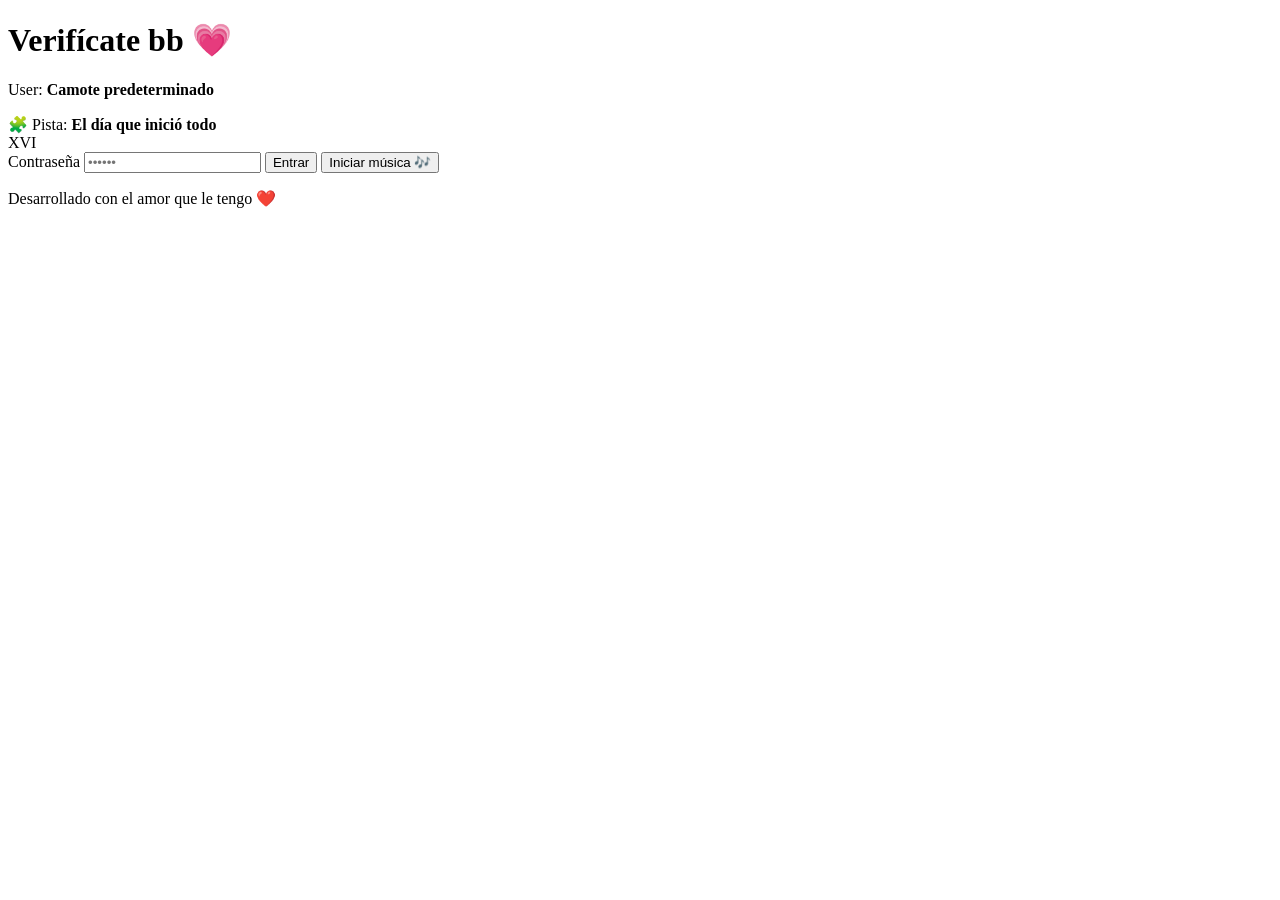
==== amorcito-site/index.html @ eb525b22 "Create  index.html" ====
<!doctype html>
<html lang="es">
<head>
  <meta charset="utf-8" />
  <meta name="viewport" content="width=device-width,initial-scale=1" />
  <title>Verifícate bb</title>
  <link rel="stylesheet" href="assets/css/styles.css" />
</head>
<body class="hearts-bg">
  <div class="wrap">
    <div class="card glow">
      <h1 class="title">Verifícate bb 💗</h1>

      <p class="subtitle">User: <b>Camote predeterminado</b></p>

      <div class="hint">
        <div>🧩 Pista: <b>El día que inició todo</b></div>
        <div class="roman">XVI</div>
      </div>

      <div class="form">
        <label class="label" for="pass1">Contraseña</label>
        <input id="pass1" class="input" type="password" placeholder="••••••" autocomplete="off" />
        <button id="btnLogin" class="btn primary">Entrar</button>
        <button id="btnStartMusic" class="btn">Iniciar música 🎶</button>
        <p id="msg" class="msg"></p>
      </div>
    </div>

    <footer class="footer">
      Desarrollado con el amor que le tengo ❤️
    </footer>
  </div>

  <audio id="introAudio" src="assets/music/intro.mp3" preload="auto" loop></audio>

  <script src="assets/js/app.js"></script>
  <script>
    LoveApp.initLoginPage({
      correctPass: "16-04-25",
      next: "home.html",
      audioId: "introAudio",
      passInputId: "pass1",
      loginBtnId: "btnLogin",
      startMusicBtnId: "btnStartMusic",
      msgId: "msg"
    });
  </script>
</body>
</html>
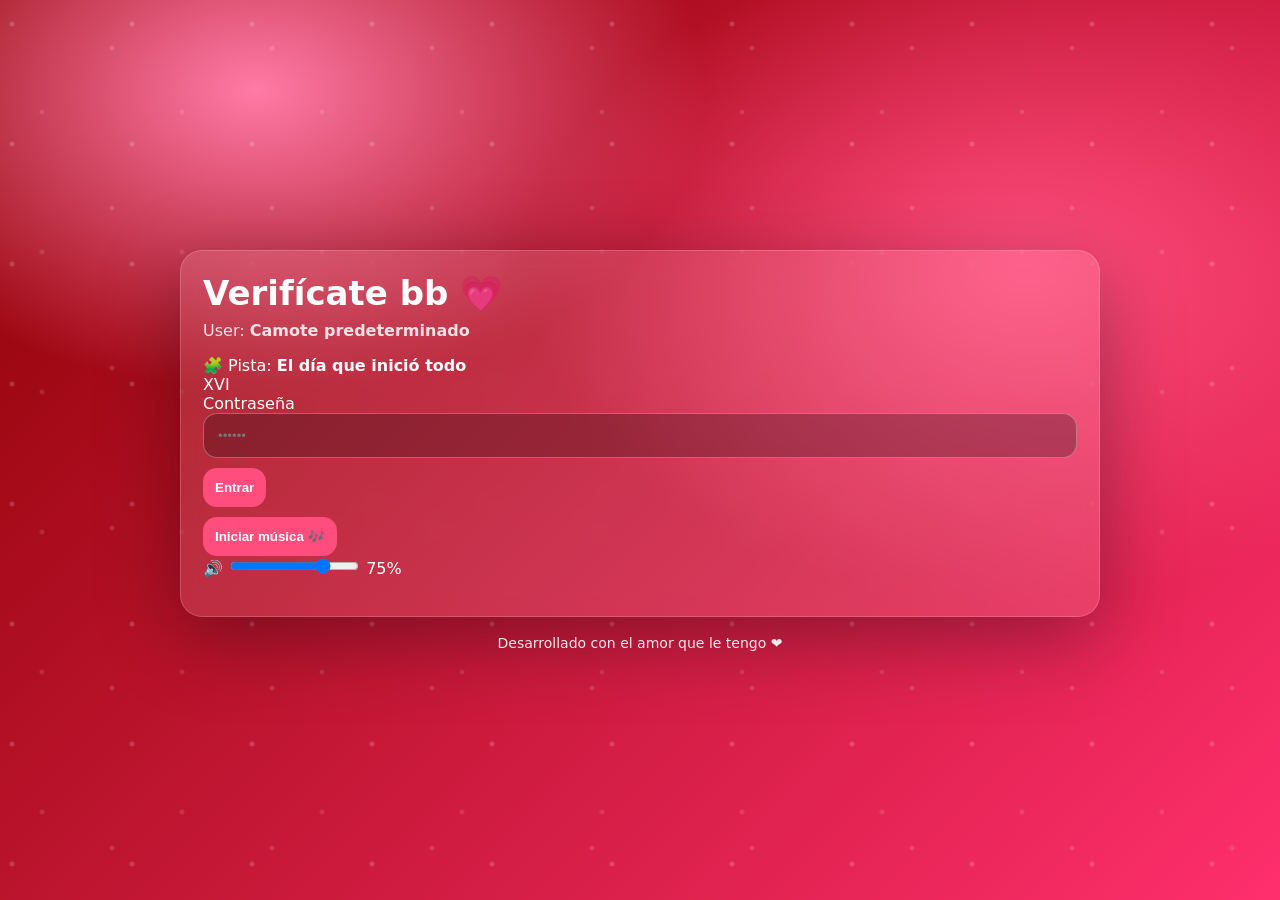
==== commit 01bf9668: "Update index.html" ====
--- a/amorcito-site/index.html
+++ b/amorcito-site/index.html
@@ -6,6 +6,7 @@
   <title>Verifícate bb</title>
   <link rel="stylesheet" href="assets/css/styles.css" />
 </head>
+
 <body class="hearts-bg">
   <div class="wrap">
     <div class="card glow">
@@ -21,8 +22,20 @@
       <div class="form">
         <label class="label" for="pass1">Contraseña</label>
         <input id="pass1" class="input" type="password" placeholder="••••••" autocomplete="off" />
+
         <button id="btnLogin" class="btn primary">Entrar</button>
-        <button id="btnStartMusic" class="btn">Iniciar música 🎶</button>
+
+        <!-- Música + Volumen -->
+        <div class="audioBox">
+          <button id="btnStartMusic" class="btn">Iniciar música 🎶</button>
+
+          <div class="volRow">
+            <span>🔊</span>
+            <input id="vol" type="range" min="0" max="100" value="75" />
+            <span id="volLabel">75%</span>
+          </div>
+        </div>
+
         <p id="msg" class="msg"></p>
       </div>
     </div>
@@ -32,18 +45,20 @@
     </footer>
   </div>
 
-  <audio id="introAudio" src="assets/music/intro.mp3" preload="auto" loop></audio>
+  <!-- AUDIO LOGIN (Loco tu forma de ser) -->
+  <audio id="bgAudio" src="assets/music/login.mp3" preload="auto" loop></audio>
 
   <script src="assets/js/app.js"></script>
   <script>
-    LoveApp.initLoginPage({
-      correctPass: "16-04-25",
-      next: "home.html",
-      audioId: "introAudio",
-      passInputId: "pass1",
-      loginBtnId: "btnLogin",
-      startMusicBtnId: "btnStartMusic",
-      msgId: "msg"
+    // 1) Volumen 75% + slider + botón
+    LoveApp.initMusicUI("bgAudio", "btnStartMusic", "vol", "volLabel");
+
+    // 2) Login
+    LoveApp.initLogin();
+
+    // 3) Cuando aprieta "Entrar", intentamos reproducir también (por si no tocó el botón)
+    document.getElementById("btnLogin").addEventListener("click", () => {
+      try { document.getElementById("bgAudio").play(); } catch(e) {}
     });
   </script>
 </body>
--- a/amorcito-site/assets/css/styles.css
+++ b/amorcito-site/assets/css/styles.css
@@ -0,0 +1,95 @@
+/* ===== CONFIG GENERAL ===== */
+:root{
+  --bg1:#8b0000;
+  --bg2:#ff2f6d;
+  --card: rgba(255,255,255,.12);
+  --stroke: rgba(255,255,255,.18);
+  --txt: #fff;
+  --muted: rgba(255,255,255,.85);
+  --shadow: 0 20px 80px rgba(0,0,0,.35);
+}
+
+*{box-sizing:border-box}
+html,body{height:100%}
+body{
+  margin:0;
+  font-family: system-ui, -apple-system, Segoe UI, Roboto, Arial, sans-serif;
+  color:var(--txt);
+  background:
+    radial-gradient(900px 600px at 20% 10%, #ff7aa6 0%, transparent 50%),
+    radial-gradient(900px 600px at 80% 30%, #ff4d7d 0%, transparent 55%),
+    linear-gradient(135deg, var(--bg1), var(--bg2));
+  overflow-x:hidden;
+}
+
+/* ===== FONDO CON CORAZONES ===== */
+.hearts-bg::before{
+  content:"";
+  position:fixed;
+  inset:0;
+  background-image:
+    radial-gradient(circle at 10% 20%, rgba(255,255,255,.18) 0 2px, transparent 3px),
+    radial-gradient(circle at 70% 30%, rgba(255,255,255,.14) 0 2px, transparent 3px),
+    radial-gradient(circle at 30% 80%, rgba(255,255,255,.12) 0 2px, transparent 3px);
+  background-size:120px 120px,160px 160px,140px 140px;
+  pointer-events:none;
+}
+
+/* ===== CONTENEDOR ===== */
+.wrap{
+  min-height:100%;
+  display:flex;
+  flex-direction:column;
+  align-items:center;
+  justify-content:center;
+  padding:28px;
+}
+
+/* ===== TARJETA ===== */
+.card{
+  width:min(920px,94vw);
+  background:var(--card);
+  border:1px solid var(--stroke);
+  border-radius:22px;
+  box-shadow:var(--shadow);
+  padding:22px;
+  backdrop-filter:blur(10px);
+}
+
+.title{
+  margin:0 0 8px;
+  font-size:34px;
+}
+.subtitle{
+  margin:0 0 16px;
+  color:var(--muted);
+}
+
+/* ===== INPUTS Y BOTONES ===== */
+.input{
+  width:100%;
+  padding:14px;
+  border-radius:14px;
+  border:1px solid rgba(255,255,255,.3);
+  background:rgba(0,0,0,.25);
+  color:white;
+}
+
+.btn{
+  margin-top:10px;
+  padding:12px;
+  border-radius:14px;
+  border:none;
+  background:#ff4d7d;
+  color:white;
+  font-weight:700;
+  cursor:pointer;
+}
+.btn:hover{background:#ff2f6d}
+
+/* ===== FOOTER ===== */
+.footer{
+  margin-top:18px;
+  font-size:14px;
+  opacity:.9;
+}
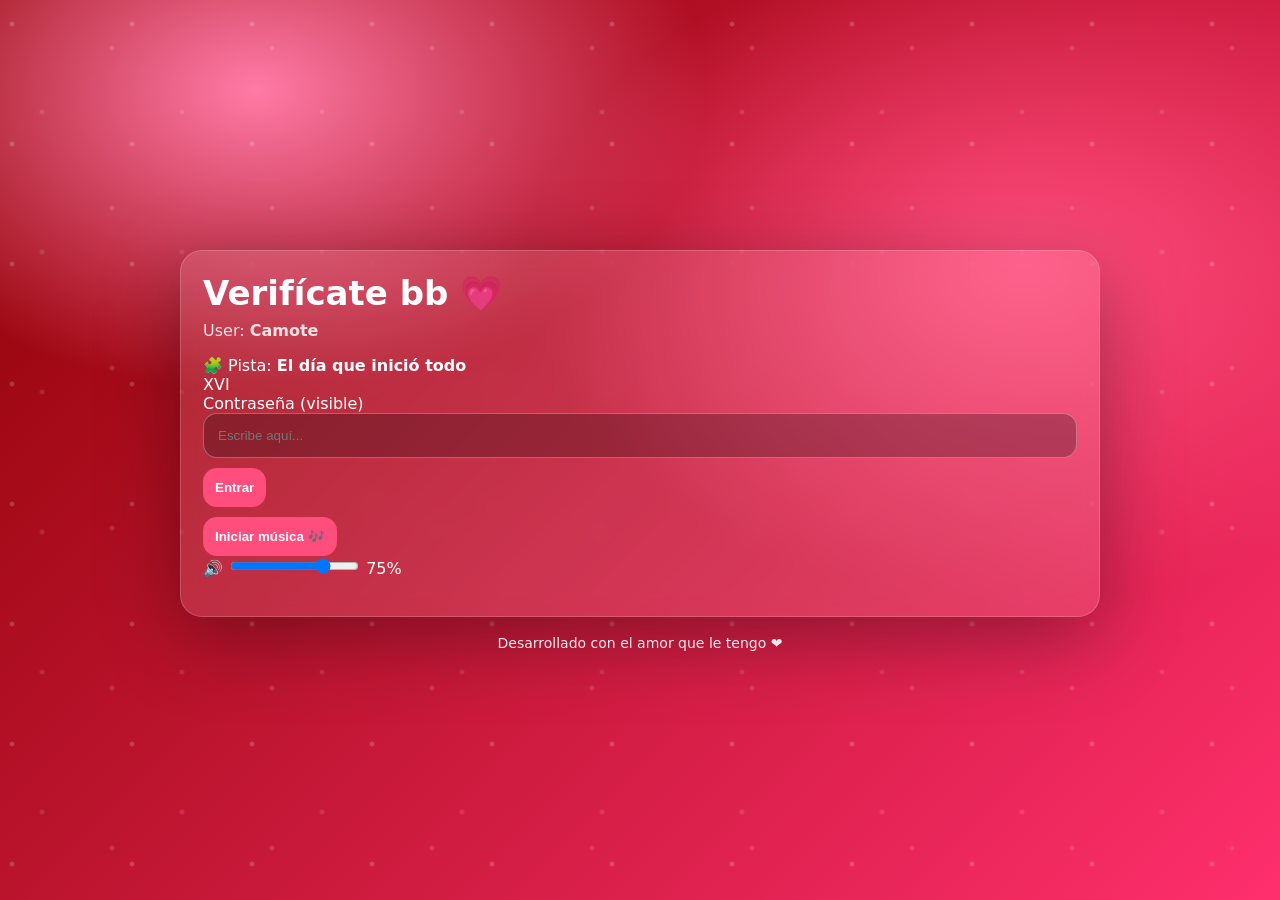
==== commit 5c113aee: "Update index.html" ====
--- a/amorcito-site/index.html
+++ b/amorcito-site/index.html
@@ -12,7 +12,7 @@
     <div class="card glow">
       <h1 class="title">Verifícate bb 💗</h1>
 
-      <p class="subtitle">User: <b>Camote predeterminado</b></p>
+      <p class="subtitle">User: <b>Camote</b></p>
 
       <div class="hint">
         <div>🧩 Pista: <b>El día que inició todo</b></div>
@@ -20,12 +20,13 @@
       </div>
 
       <div class="form">
-        <label class="label" for="pass1">Contraseña</label>
-        <input id="pass1" class="input" type="password" placeholder="••••••" autocomplete="off" />
+        <label class="label" for="pass1">Contraseña (visible)</label>
+        <!-- visible -->
+        <input id="pass1" class="input" type="text" placeholder="Escribe aquí..." autocomplete="off" />
 
         <button id="btnLogin" class="btn primary">Entrar</button>
 
-        <!-- Música + Volumen -->
+        <!-- 🎵 Música + Volumen -->
         <div class="audioBox">
           <button id="btnStartMusic" class="btn">Iniciar música 🎶</button>
 
@@ -45,20 +46,67 @@
     </footer>
   </div>
 
-  <!-- AUDIO LOGIN (Loco tu forma de ser) -->
+  <!-- AUDIO (asegúrate que exista: amorcito-site/assets/music/login.mp3) -->
   <audio id="bgAudio" src="assets/music/login.mp3" preload="auto" loop></audio>
 
-  <script src="assets/js/app.js"></script>
   <script>
-    // 1) Volumen 75% + slider + botón
-    LoveApp.initMusicUI("bgAudio", "btnStartMusic", "vol", "volLabel");
+    // ===== CONFIG =====
+    const CORRECT_PASS = "16-04-25";
+    const NEXT_PAGE = "home.html";
 
-    // 2) Login
-    LoveApp.initLogin();
+    const passInput = document.getElementById("pass1");
+    const btnLogin = document.getElementById("btnLogin");
+    const msg = document.getElementById("msg");
 
-    // 3) Cuando aprieta "Entrar", intentamos reproducir también (por si no tocó el botón)
-    document.getElementById("btnLogin").addEventListener("click", () => {
-      try { document.getElementById("bgAudio").play(); } catch(e) {}
+    const audio = document.getElementById("bgAudio");
+    const btnMusic = document.getElementById("btnStartMusic");
+    const vol = document.getElementById("vol");
+    const volLabel = document.getElementById("volLabel");
+
+    // Volumen inicial 75%
+    audio.volume = 0.75;
+
+    // Slider volumen (actualiza audio + texto)
+    function setVolUI(v){
+      const n = Math.max(0, Math.min(100, Number(v)));
+      vol.value = String(n);
+      volLabel.textContent = `${n}%`;
+      audio.volume = n / 100;
+    }
+    setVolUI(75);
+
+    vol.addEventListener("input", () => setVolUI(vol.value));
+
+    // Iniciar música (necesario por bloqueo autoplay)
+    btnMusic.addEventListener("click", async () => {
+      try {
+        await audio.play();
+        btnMusic.textContent = "Música activada 🎶";
+      } catch (e) {
+        msg.textContent = "Tu navegador bloqueó el audio. Toca el botón otra vez.";
+      }
+    });
+
+    // Login
+    function doLogin(){
+      const v = (passInput.value || "").trim();
+      if (v === CORRECT_PASS) {
+        // guarda auth para proteger otras páginas
+        localStorage.setItem("love_auth", "1");
+
+        msg.textContent = "💗 Correcto bb... entrando";
+        // intenta reproducir (como ya hubo click)
+        audio.play().catch(()=>{});
+        setTimeout(() => location.href = NEXT_PAGE, 450);
+      } else {
+        msg.textContent = "❌ Contraseña incorrecta bb";
+        passInput.focus();
+      }
+    }
+
+    btnLogin.addEventListener("click", doLogin);
+    passInput.addEventListener("keydown", (e) => {
+      if (e.key === "Enter") doLogin();
     });
   </script>
 </body>
